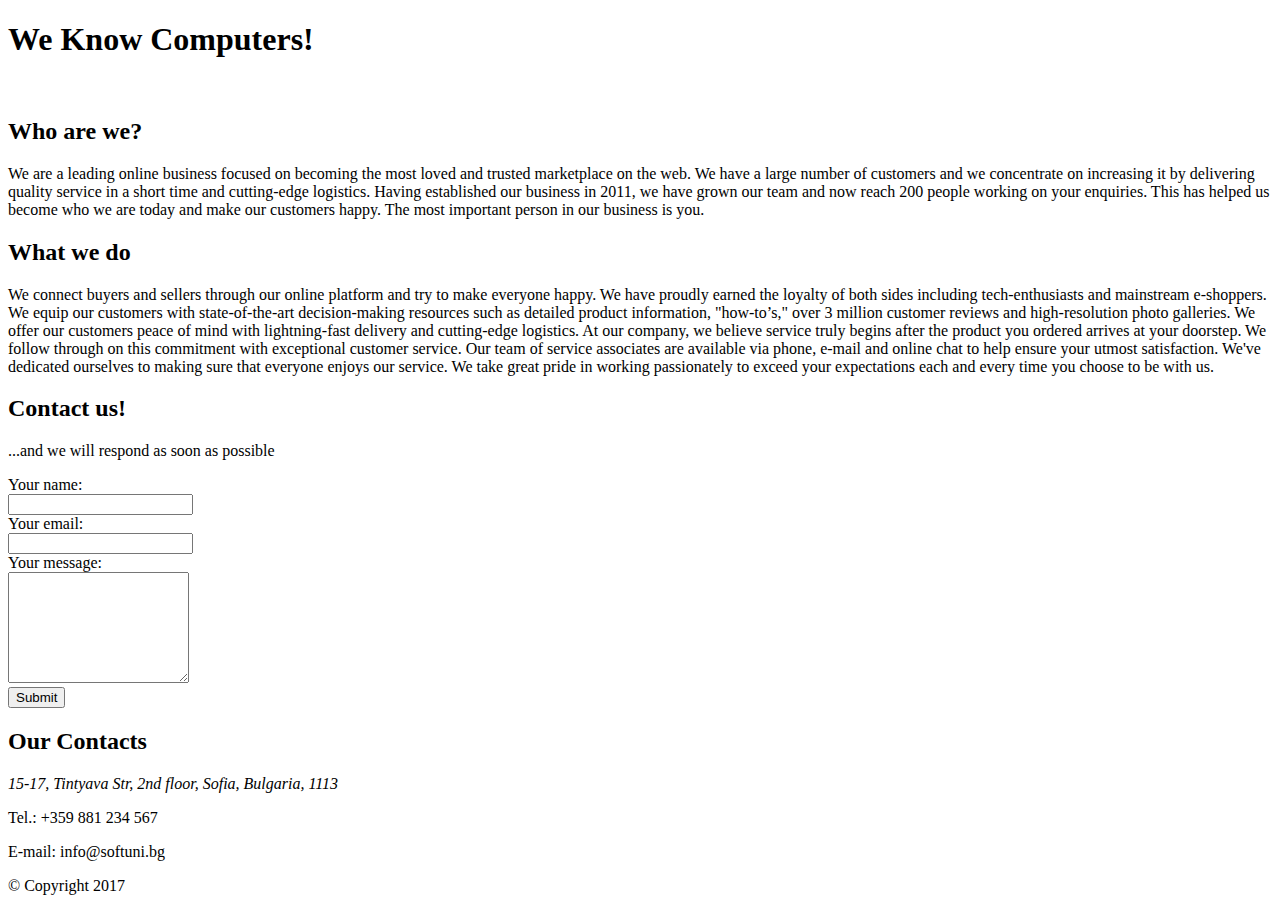
==== about-us.html @ b2bbc257 "about-us.html" ====
<!DOCTYPE html>
<html>
  <head>
    <link rel="stylesheet" href="about-us.css">
    <meta charset="utf-8">
    <title>About Us</title>
  </head>
  <body>
    <header>
      <h1>We Know Computers!</h1>
      <img src="programmer.jpg" alt="">
    </header>
    <main>
      <section>

      <h2>Who are we?</h2>
         <p>We are a leading online business focused on becoming the most loved and trusted marketplace on the web. We have a large number of customers and we concentrate on increasing it by delivering quality service in a short time and cutting-edge logistics.
Having established our business in 2011, we have grown our team and now reach 200 people working on your enquiries. This has helped us become who we are today and make our customers happy. The most important person in our business is you.
</p>


      <h2>What we do</h2>
         <p>We connect buyers and sellers through our online platform and try to make everyone happy. We have proudly earned the loyalty of both sides including tech-enthusiasts and mainstream e-shoppers.
We equip our customers with state-of-the-art decision-making resources such as detailed product information, "how-to’s," over 3 million customer reviews and high-resolution photo galleries. We offer our customers peace of mind with lightning-fast delivery and cutting-edge logistics.

At our company, we believe service truly begins after the product you ordered arrives at your doorstep. We follow through on this commitment with exceptional customer service. Our team of service associates are available via phone, e-mail and online chat to help ensure your utmost satisfaction.

We've dedicated ourselves to making sure that everyone enjoys our service. We take great pride in working passionately to exceed your expectations each and every time you choose to be with us.
</p>
     </section>

<h2>Contact us!</h2>
<p>...and we will respond as soon as possible</p>
      <aside class="Contact form">
        <form id="contact_form" action="#">
	<div class="row">
		<label for="name">Your name:</label><br />
		<input id="name" class="input" name="name" type="text" value="" /><br />
	</div>
	<div class="row">
		<label for="email">Your email:</label><br />
		<input id="email" class="input" name="email" type="text" value="" /><br />
	</div>
	<div class="row">
    <label for="message">Your message:</label><br />
    		<textarea id="message" class="input" name="message" rows="7"></textarea><br />
    	</div>
            <button type="button" name="button">Submit</button>
    </form>
  </aside>

    <aside class="Contacts">
        <h2>Our Contacts</h2>
        <address>
          15-17, Tintyava Str, 2nd floor, Sofia, Bulgaria, 1113
        </address></p>
        <p>Tel.: +359 881 234 567</p>
        <p>E-mail: info@softuni.bg</p>
      </aside>
    </main>
     <footer>&copy; Copyright 2017</footer>
  </body>
</html>
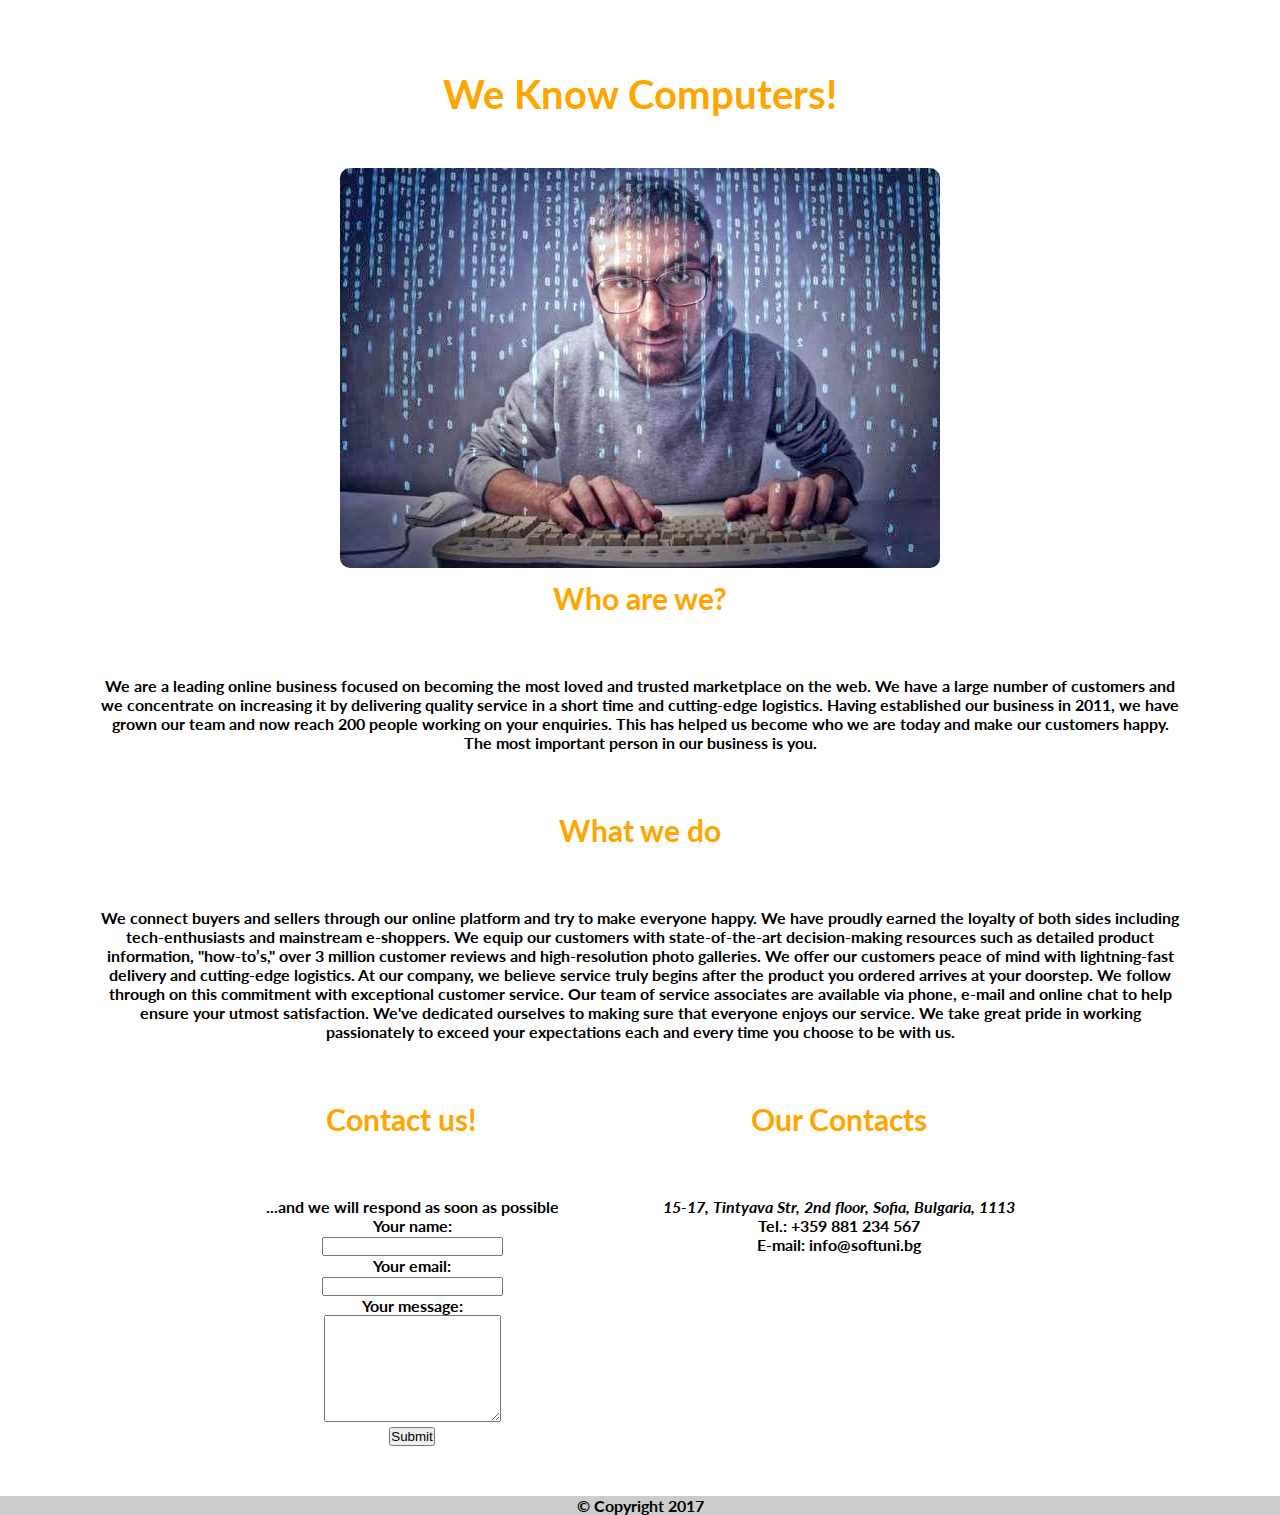
==== commit 000bf2c8: "CSS almost done; programmer jpg added; html changed to fit css" ====
--- a/about-us.html
+++ b/about-us.html
@@ -8,7 +8,7 @@
   <body>
     <header>
       <h1>We Know Computers!</h1>
-      <img src="programmer.jpg" alt="">
+      <img src="images/programmer.jpg"/>
     </header>
     <main>
       <section>
@@ -29,34 +29,35 @@
 </p>
      </section>
 
-<h2>Contact us!</h2>
-<p>...and we will respond as soon as possible</p>
-      <aside class="Contact form">
-        <form id="contact_form" action="#">
-	<div class="row">
-		<label for="name">Your name:</label><br />
-		<input id="name" class="input" name="name" type="text" value="" /><br />
-	</div>
-	<div class="row">
-		<label for="email">Your email:</label><br />
-		<input id="email" class="input" name="email" type="text" value="" /><br />
-	</div>
-	<div class="row">
-    <label for="message">Your message:</label><br />
-    		<textarea id="message" class="input" name="message" rows="7"></textarea><br />
-    	</div>
+<div id="contacts-wrapper">
+      <div id="contact-form">
+        <h2 id="contact-us">Contact us!</h2>
+        <p>...and we will respond as soon as possible</p>
+          <form id="contact_form" action="#">
+	          <div class="row">
+		          <label for="name">Your name:</label><br />
+		            <input id="name" class="input" name="name" type="text" value="" /><br />
+	          </div>
+	            <div class="row">
+	             	<label for="email">Your email:</label><br />
+		              <input id="email" class="input" name="email" type="text" value="" /><br />
+	           </div>
+	             <div class="row">
+                 <label for="message">Your message:</label><br />
+    		           <textarea id="message" class="input" name="message" rows="7"></textarea><br />
+    	         </div>
             <button type="button" name="button">Submit</button>
-    </form>
-  </aside>
+        </form>
+       </div>
 
-    <aside class="Contacts">
+       <div id="contacts">
         <h2>Our Contacts</h2>
-        <address>
-          15-17, Tintyava Str, 2nd floor, Sofia, Bulgaria, 1113
-        </address></p>
-        <p>Tel.: +359 881 234 567</p>
-        <p>E-mail: info@softuni.bg</p>
-      </aside>
+              <address>15-17, Tintyava Str, 2nd floor, Sofia, Bulgaria, 1113
+              </address>
+                <p>Tel.: +359 881 234 567</p>
+                  <p>E-mail: info@softuni.bg</p>
+      </div>
+    </div>
     </main>
      <footer>&copy; Copyright 2017</footer>
   </body>
--- a/about-us.css
+++ b/about-us.css
@@ -0,0 +1,80 @@
+@import url('https://fonts.googleapis.com/css?family=Lato');
+
+* {
+  margin: 0;
+  padding: 0;
+}
+
+body {
+  font-family: "Lato", Arial, sans-serif;
+  font-weight: bold;
+  margin: 0 auto;
+}
+
+h1 {
+color: #ffa500;
+font-size: 40px;
+margin: 50px 50px;
+text-align: center;
+}
+
+header > img {
+  border-radius: 10px;
+  display: block;
+  margin: 0 auto;
+}
+
+header{
+  min-width: 100%;
+}
+
+body > header {
+  height: 500px;
+  background-size: contain;
+  padding-top: 20px;
+}
+
+h2   {
+  color: #ffa500;
+  font-size: 30px;
+  margin: 60px;
+  text-align: center;
+
+  }
+
+section > p {
+  margin: 0 30px 0 30px;
+  border: 25px;
+  border-color: #ffa500;
+  text-align: center;
+  margin: 0 100px;
+
+}
+#contacts-wrapper{
+text-align: center;
+margin-bottom: 50px;
+}
+#contact-form {
+  vertical-align: top;
+  display: inline-block;
+  margin: 0 50px;
+}
+
+#contact-us {
+  text-align: left;
+}
+
+#contact-us > p {
+  margin: 0;
+  padding: 0;
+}
+
+#contacts {
+  vertical-align: top;
+  display: inline-block;
+  margin: 0 50px;
+}
+footer{
+  text-align: center;
+  background-color: #ccc;
+}
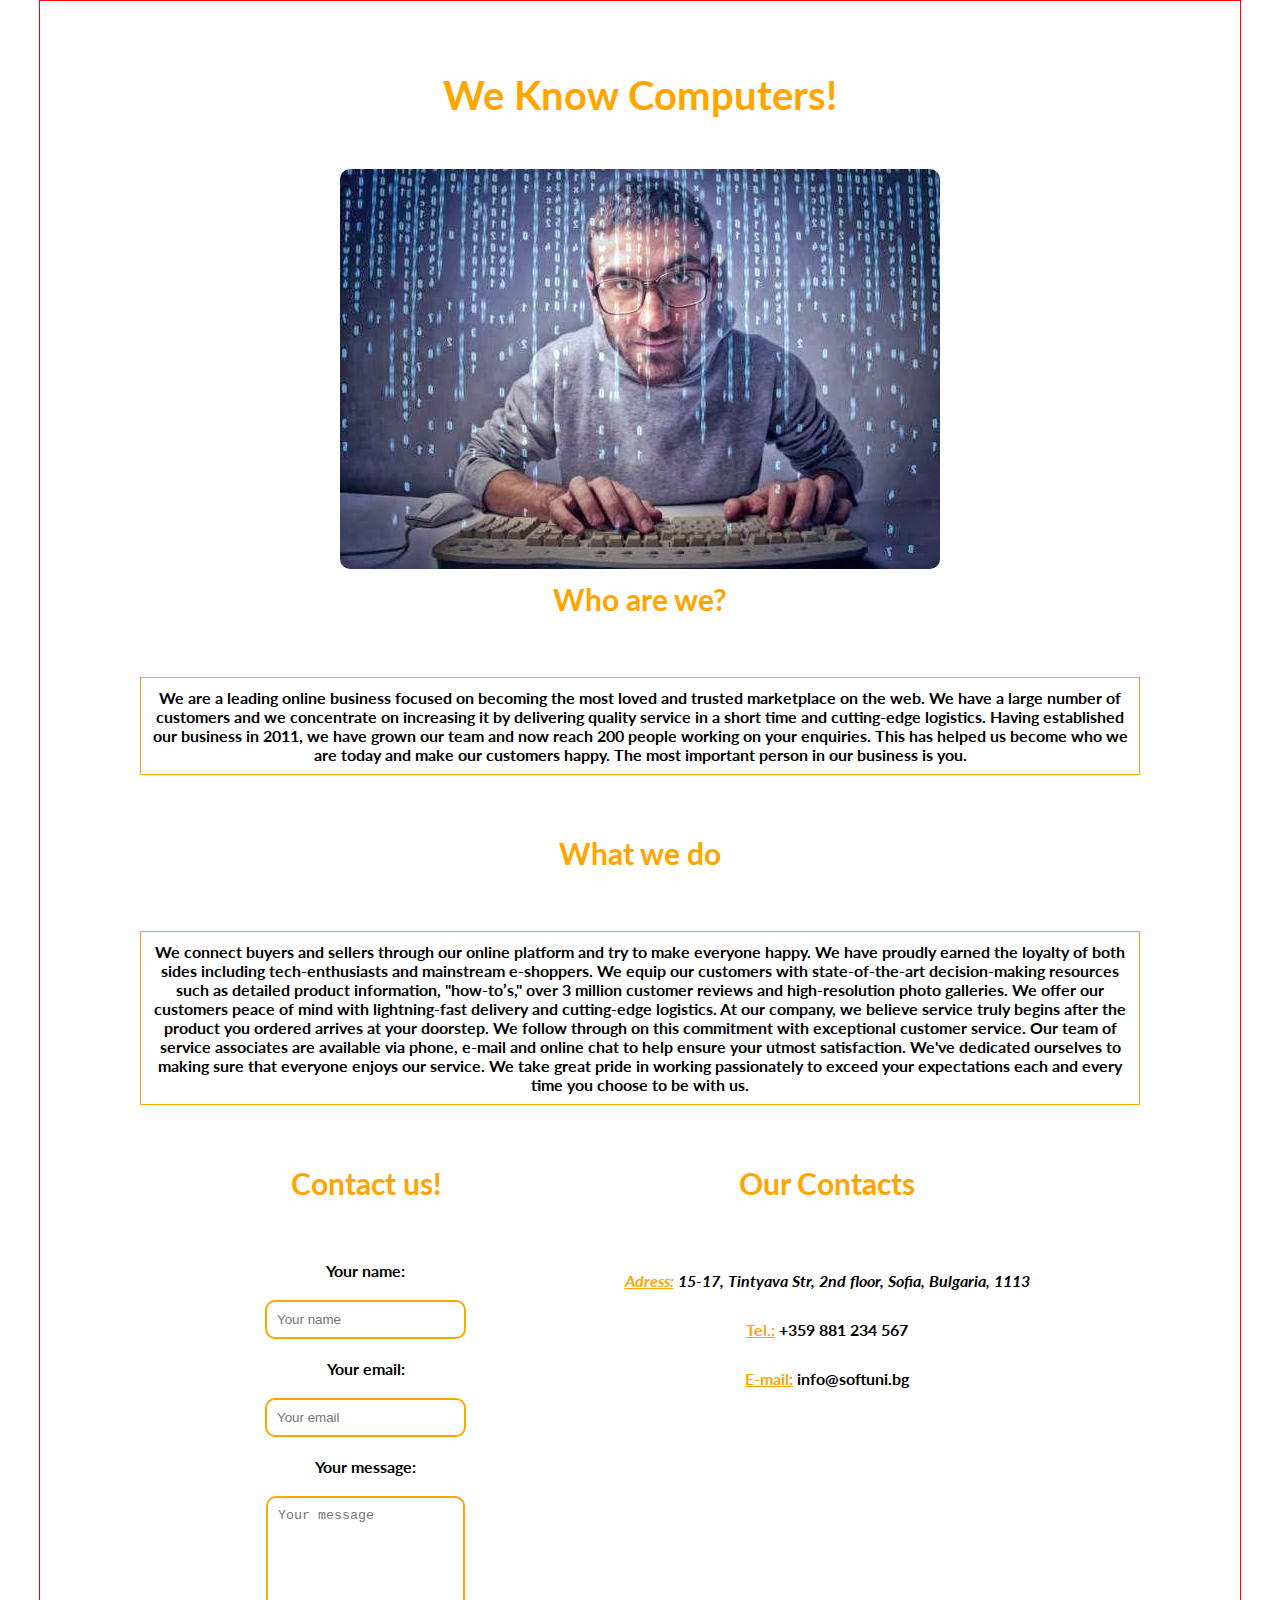
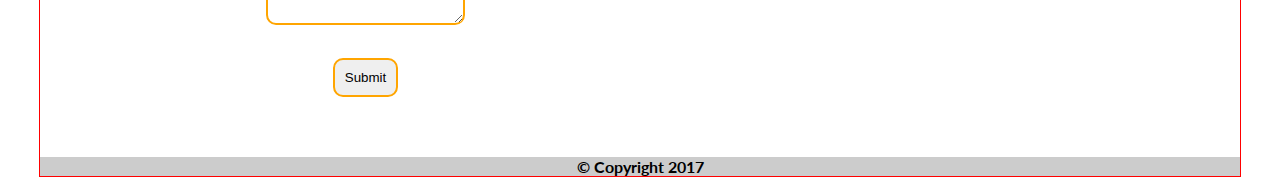
==== commit 358ea80f: "css updated" ====
--- a/about-us.html
+++ b/about-us.html
@@ -4,6 +4,7 @@
     <link rel="stylesheet" href="about-us.css">
     <meta charset="utf-8">
     <title>About Us</title>
+      <link rel="shortcut icon" href="images/tdLogo.ico">
   </head>
   <body>
     <header>
@@ -32,19 +33,18 @@
 <div id="contacts-wrapper">
       <div id="contact-form">
         <h2 id="contact-us">Contact us!</h2>
-        <p>...and we will respond as soon as possible</p>
-          <form id="contact_form" action="#">
+              <form id="contact_form" action="#">
 	          <div class="row">
 		          <label for="name">Your name:</label><br />
-		            <input id="name" class="input" name="name" type="text" value="" /><br />
+		            <input id="name" class="input" name="name" placeholder="Your name" type="text" value="" /><br />
 	          </div>
 	            <div class="row">
 	             	<label for="email">Your email:</label><br />
-		              <input id="email" class="input" name="email" type="text" value="" /><br />
+		              <input id="email" class="input" name="email" placeholder="Your email" type="text" value="" /><br />
 	           </div>
 	             <div class="row">
                  <label for="message">Your message:</label><br />
-    		           <textarea id="message" class="input" name="message" rows="7"></textarea><br />
+    		           <textarea id="message" class="input" name="message" placeholder="Your message" rows="7"></textarea><br />
     	         </div>
             <button type="button" name="button">Submit</button>
         </form>
@@ -52,10 +52,10 @@
 
        <div id="contacts">
         <h2>Our Contacts</h2>
-              <address>15-17, Tintyava Str, 2nd floor, Sofia, Bulgaria, 1113
+              <address><span>Adress:</span> 15-17, Tintyava Str, 2nd floor, Sofia, Bulgaria, 1113
               </address>
-                <p>Tel.: +359 881 234 567</p>
-                  <p>E-mail: info@softuni.bg</p>
+                <p><span>Tel.:</span> +359 881 234 567</p>
+                  <p><span>E-mail:</span> info@softuni.bg</p>
       </div>
     </div>
     </main>
--- a/about-us.css
+++ b/about-us.css
@@ -9,6 +9,8 @@
   font-family: "Lato", Arial, sans-serif;
   font-weight: bold;
   margin: 0 auto;
+  width: 1200px;
+  border: 1px solid red;
 }
 
 h1 {
@@ -45,7 +47,7 @@
 section > p {
   margin: 0 30px 0 30px;
   border: 25px;
-  border-color: #ffa500;
+  border: 1px solid #ffa500;
   text-align: center;
   margin: 0 100px;
 
@@ -54,6 +56,7 @@
 text-align: center;
 margin-bottom: 50px;
 }
+
 #contact-form {
   vertical-align: top;
   display: inline-block;
@@ -78,3 +81,32 @@
   text-align: center;
   background-color: #ccc;
 }
+
+input#name, input#email, textarea#message {
+  margin: 20px;
+  border: 2px solid #ffa500;
+  border-radius: 10px;
+  padding: 10px;
+  outline: none;
+}
+
+input#name:active, input#email:active, textarea#message:active {
+  box-shadow: 0 0 30px - 5px darkred;
+}
+
+button {
+  margin: 10px;
+  border: 2px solid #ffa500;
+  border-radius: 10px;
+  padding: 10px;
+}
+
+#contacts > address, p {
+  margin: 10px;
+  padding: 10px;
+}
+
+span {
+  text-decoration: underline;
+  color: #ffa500;
+}
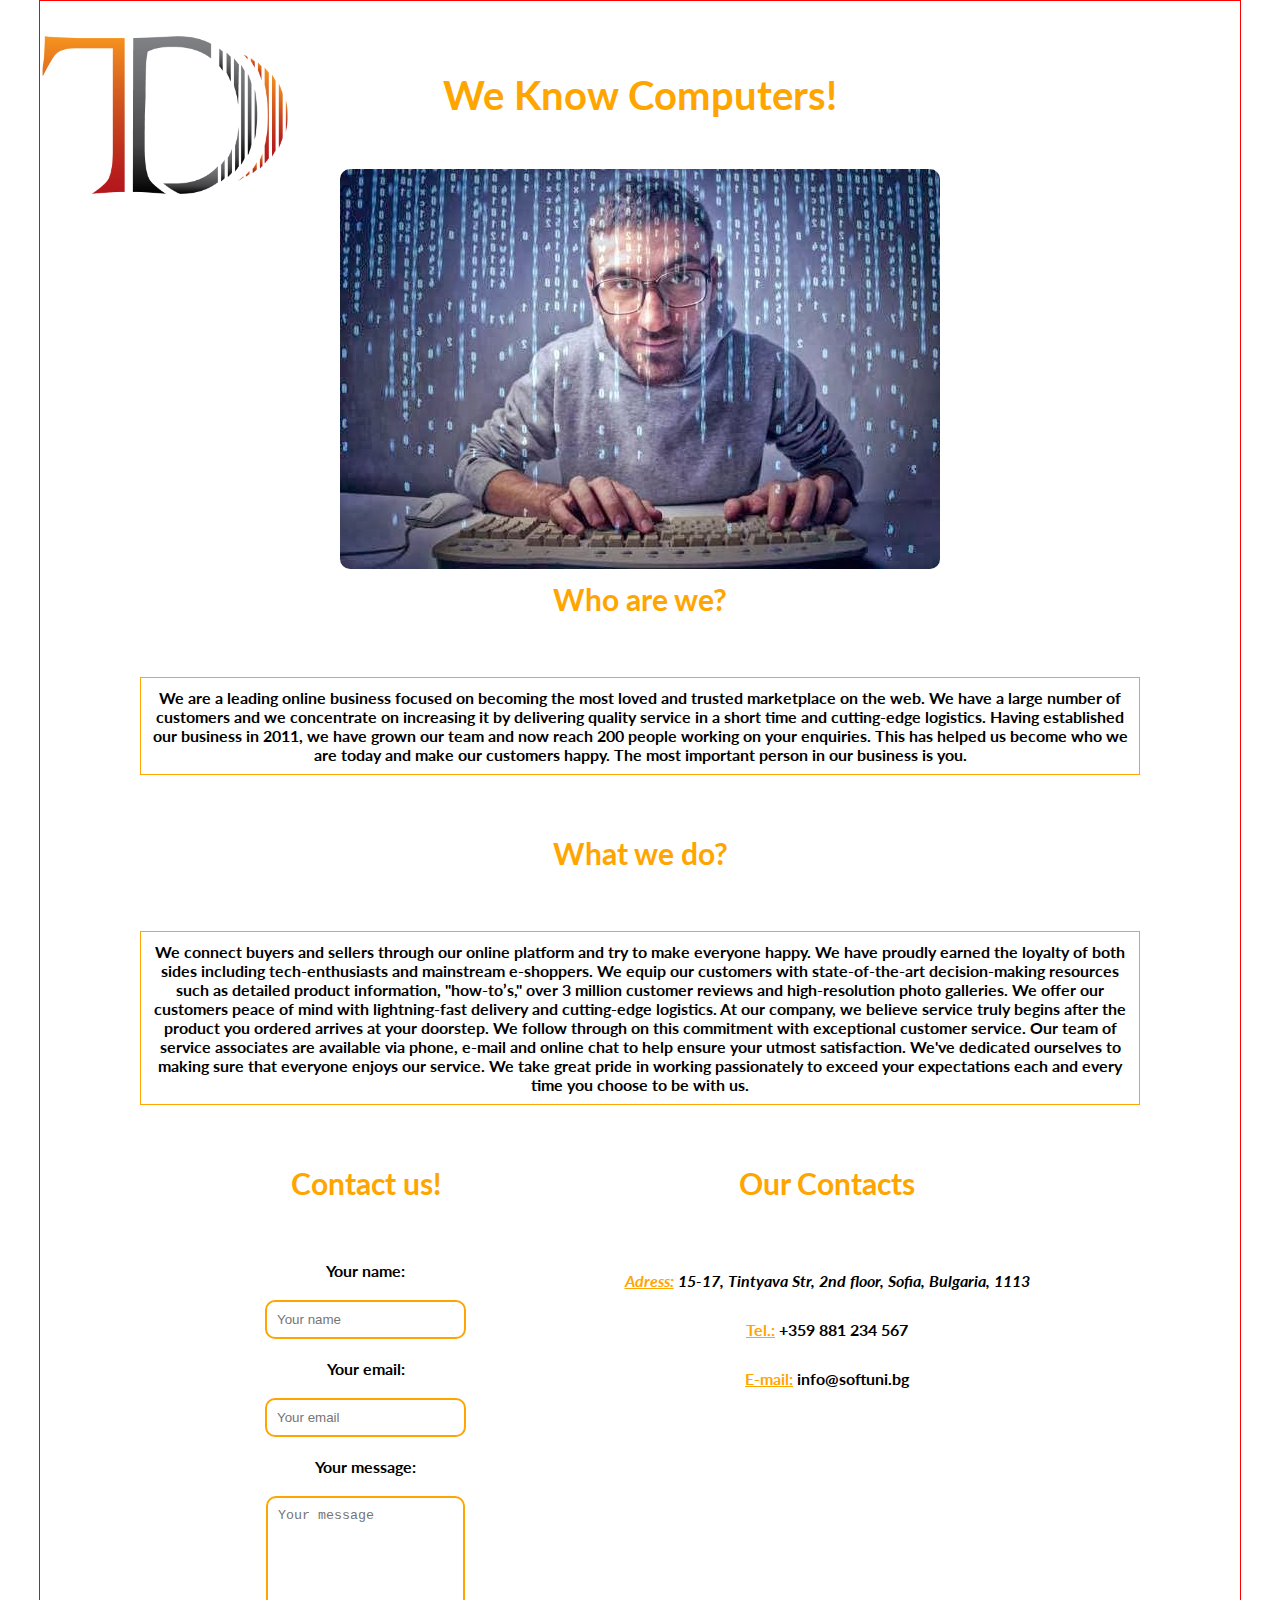
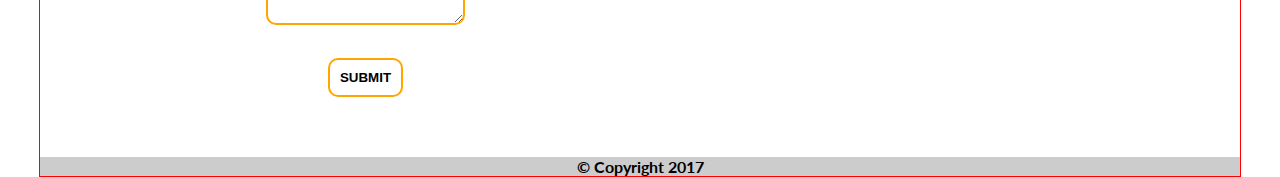
==== commit 0eebe3e1: "[AboutUs] Heading style completed [AboutUs] Click on text box style fixed" ====
--- a/about-us.html
+++ b/about-us.html
@@ -1,64 +1,67 @@
-<!DOCTYPE html>
-<html>
-  <head>
-    <link rel="stylesheet" href="about-us.css">
-    <meta charset="utf-8">
-    <title>About Us</title>
-      <link rel="shortcut icon" href="images/tdLogo.ico">
-  </head>
-  <body>
-    <header>
-      <h1>We Know Computers!</h1>
-      <img src="images/programmer.jpg"/>
-    </header>
-    <main>
-      <section>
-
-      <h2>Who are we?</h2>
-         <p>We are a leading online business focused on becoming the most loved and trusted marketplace on the web. We have a large number of customers and we concentrate on increasing it by delivering quality service in a short time and cutting-edge logistics.
-Having established our business in 2011, we have grown our team and now reach 200 people working on your enquiries. This has helped us become who we are today and make our customers happy. The most important person in our business is you.
-</p>
-
-
-      <h2>What we do</h2>
-         <p>We connect buyers and sellers through our online platform and try to make everyone happy. We have proudly earned the loyalty of both sides including tech-enthusiasts and mainstream e-shoppers.
-We equip our customers with state-of-the-art decision-making resources such as detailed product information, "how-to’s," over 3 million customer reviews and high-resolution photo galleries. We offer our customers peace of mind with lightning-fast delivery and cutting-edge logistics.
-
-At our company, we believe service truly begins after the product you ordered arrives at your doorstep. We follow through on this commitment with exceptional customer service. Our team of service associates are available via phone, e-mail and online chat to help ensure your utmost satisfaction.
-
-We've dedicated ourselves to making sure that everyone enjoys our service. We take great pride in working passionately to exceed your expectations each and every time you choose to be with us.
-</p>
-     </section>
-
-<div id="contacts-wrapper">
-      <div id="contact-form">
-        <h2 id="contact-us">Contact us!</h2>
-              <form id="contact_form" action="#">
-	          <div class="row">
-		          <label for="name">Your name:</label><br />
-		            <input id="name" class="input" name="name" placeholder="Your name" type="text" value="" /><br />
-	          </div>
-	            <div class="row">
-	             	<label for="email">Your email:</label><br />
-		              <input id="email" class="input" name="email" placeholder="Your email" type="text" value="" /><br />
-	           </div>
-	             <div class="row">
-                 <label for="message">Your message:</label><br />
-    		           <textarea id="message" class="input" name="message" placeholder="Your message" rows="7"></textarea><br />
-    	         </div>
-            <button type="button" name="button">Submit</button>
-        </form>
-       </div>
-
-       <div id="contacts">
-        <h2>Our Contacts</h2>
-              <address><span>Adress:</span> 15-17, Tintyava Str, 2nd floor, Sofia, Bulgaria, 1113
-              </address>
-                <p><span>Tel.:</span> +359 881 234 567</p>
-                  <p><span>E-mail:</span> info@softuni.bg</p>
-      </div>
-    </div>
-    </main>
-     <footer>&copy; Copyright 2017</footer>
-  </body>
-</html>
+<!DOCTYPE html>
+<html>
+  <head>
+      <link rel="stylesheet" href="about-us.css">
+      <meta charset="utf-8">
+      <title>About Us</title>
+      <link rel="shortcut icon" href="images/tdLogo.ico">
+  </head>
+  <body>
+        <header>
+          <div class="logo">
+            <a href="TechDepot.html"><img src="images/tdLogo.png" alt="logo"></a>
+          </div>
+            <h1>We Know Computers!</h1>
+              <img src="images/programmer.jpg"/>
+          </header>
+    <main>
+      <section>
+
+        <h2>Who are we?</h2>
+          <p>We are a leading online business focused on becoming the most loved and trusted marketplace on the web. We have a large number of customers and we concentrate on increasing it by delivering quality service in a short time and cutting-edge logistics.
+            Having established our business in 2011, we have grown our team and now reach 200 people working on your enquiries. This has helped us become who we are today and make our customers happy. The most important person in our business is you.
+          </p>
+
+
+        <h2>What we do?</h2>
+          <p>We connect buyers and sellers through our online platform and try to make everyone happy. We have proudly earned the loyalty of both sides including tech-enthusiasts and mainstream e-shoppers.
+              We equip our customers with state-of-the-art decision-making resources such as detailed product information, "how-to’s," over 3 million customer reviews and high-resolution photo galleries. We offer our customers peace of mind with lightning-fast delivery and cutting-edge logistics.
+
+              At our company, we believe service truly begins after the product you ordered arrives at your doorstep. We follow through on this commitment with exceptional customer service. Our team of service associates are available via phone, e-mail and online chat to help ensure your utmost satisfaction.
+
+              We've dedicated ourselves to making sure that everyone enjoys our service. We take great pride in working passionately to exceed your expectations each and every time you choose to be with us.
+          </p>
+     </section>
+
+        <div id="contacts-wrapper">
+          <div id="contact-form">
+            <h2 id="contact-us">Contact us!</h2>
+              <form id="contact_form" action="#">
+	               <div class="row">
+		                 <label for="name">Your name:</label><br />
+		                   <input id="name" class="input" name="name" placeholder="Your name" type="text" value="" /><br />
+	               </div>
+	            <div class="row">
+	             	<label for="email">Your email:</label><br />
+		              <input id="email" class="input" name="email" placeholder="Your email" type="text" value="" /><br />
+	           </div>
+	             <div class="row">
+                 <label for="message">Your message:</label><br />
+    		           <textarea id="message" class="input" name="message" placeholder="Your message" rows="7"></textarea><br />
+    	         </div>
+            <button type="button" name="button">Submit</button>
+        </form>
+       </div>
+
+       <div id="contacts">
+        <h2>Our Contacts</h2>
+              <address><span>Adress:</span> 15-17, Tintyava Str, 2nd floor, Sofia, Bulgaria, 1113
+              </address>
+                <p><span>Tel.:</span> +359 881 234 567</p>
+                  <p><span>E-mail:</span> info@softuni.bg</p>
+        </div>
+    </div>
+    </main>
+     <footer>&copy; Copyright 2017</footer>
+  </body>
+</html>
--- a/about-us.css
+++ b/about-us.css
@@ -11,12 +11,19 @@
   margin: 0 auto;
   width: 1200px;
   border: 1px solid red;
+  position: relative;
+}
+
+header {
+  width: 100%;
+  margin: 0 auto;
+  /*position: absolute;*/
 }
 
 h1 {
 color: #ffa500;
 font-size: 40px;
-margin: 50px 50px;
+margin: 50px auto;
 text-align: center;
 }
 
@@ -24,11 +31,12 @@
   border-radius: 10px;
   display: block;
   margin: 0 auto;
+  width: 600px;
+  max-width: 50%;
+  position: relative;
 }
 
-header{
-  min-width: 100%;
-}
+
 
 body > header {
   height: 500px;
@@ -46,7 +54,7 @@
 
 section > p {
   margin: 0 30px 0 30px;
-  border: 25px;
+  border: 25px;
   border: 1px solid #ffa500;
   text-align: center;
   margin: 0 100px;
@@ -82,7 +90,7 @@
   background-color: #ccc;
 }
 
-input#name, input#email, textarea#message {
+input[type=text], #message {
   margin: 20px;
   border: 2px solid #ffa500;
   border-radius: 10px;
@@ -90,15 +98,25 @@
   outline: none;
 }
 
-input#name:active, input#email:active, textarea#message:active {
-  box-shadow: 0 0 30px - 5px darkred;
-}
 
 button {
   margin: 10px;
   border: 2px solid #ffa500;
   border-radius: 10px;
   padding: 10px;
+  background-color: #fff;
+  text-transform: uppercase;
+  font-weight: bold;
+}
+
+button:hover {
+  cursor: pointer;
+  background-color: #ffa500;
+  color: white;
+}
+
+input[type=text]:active, #message:active {
+  box-shadow: 0 0 30px 5px darkred;
 }
 
 #contacts > address, p {
@@ -110,3 +128,12 @@
   text-decoration: underline;
   color: #ffa500;
 }
+
+div.logo{
+  position: absolute;
+}
+
+div.logo > a > img {
+  width: 250px;
+  float: left;
+}
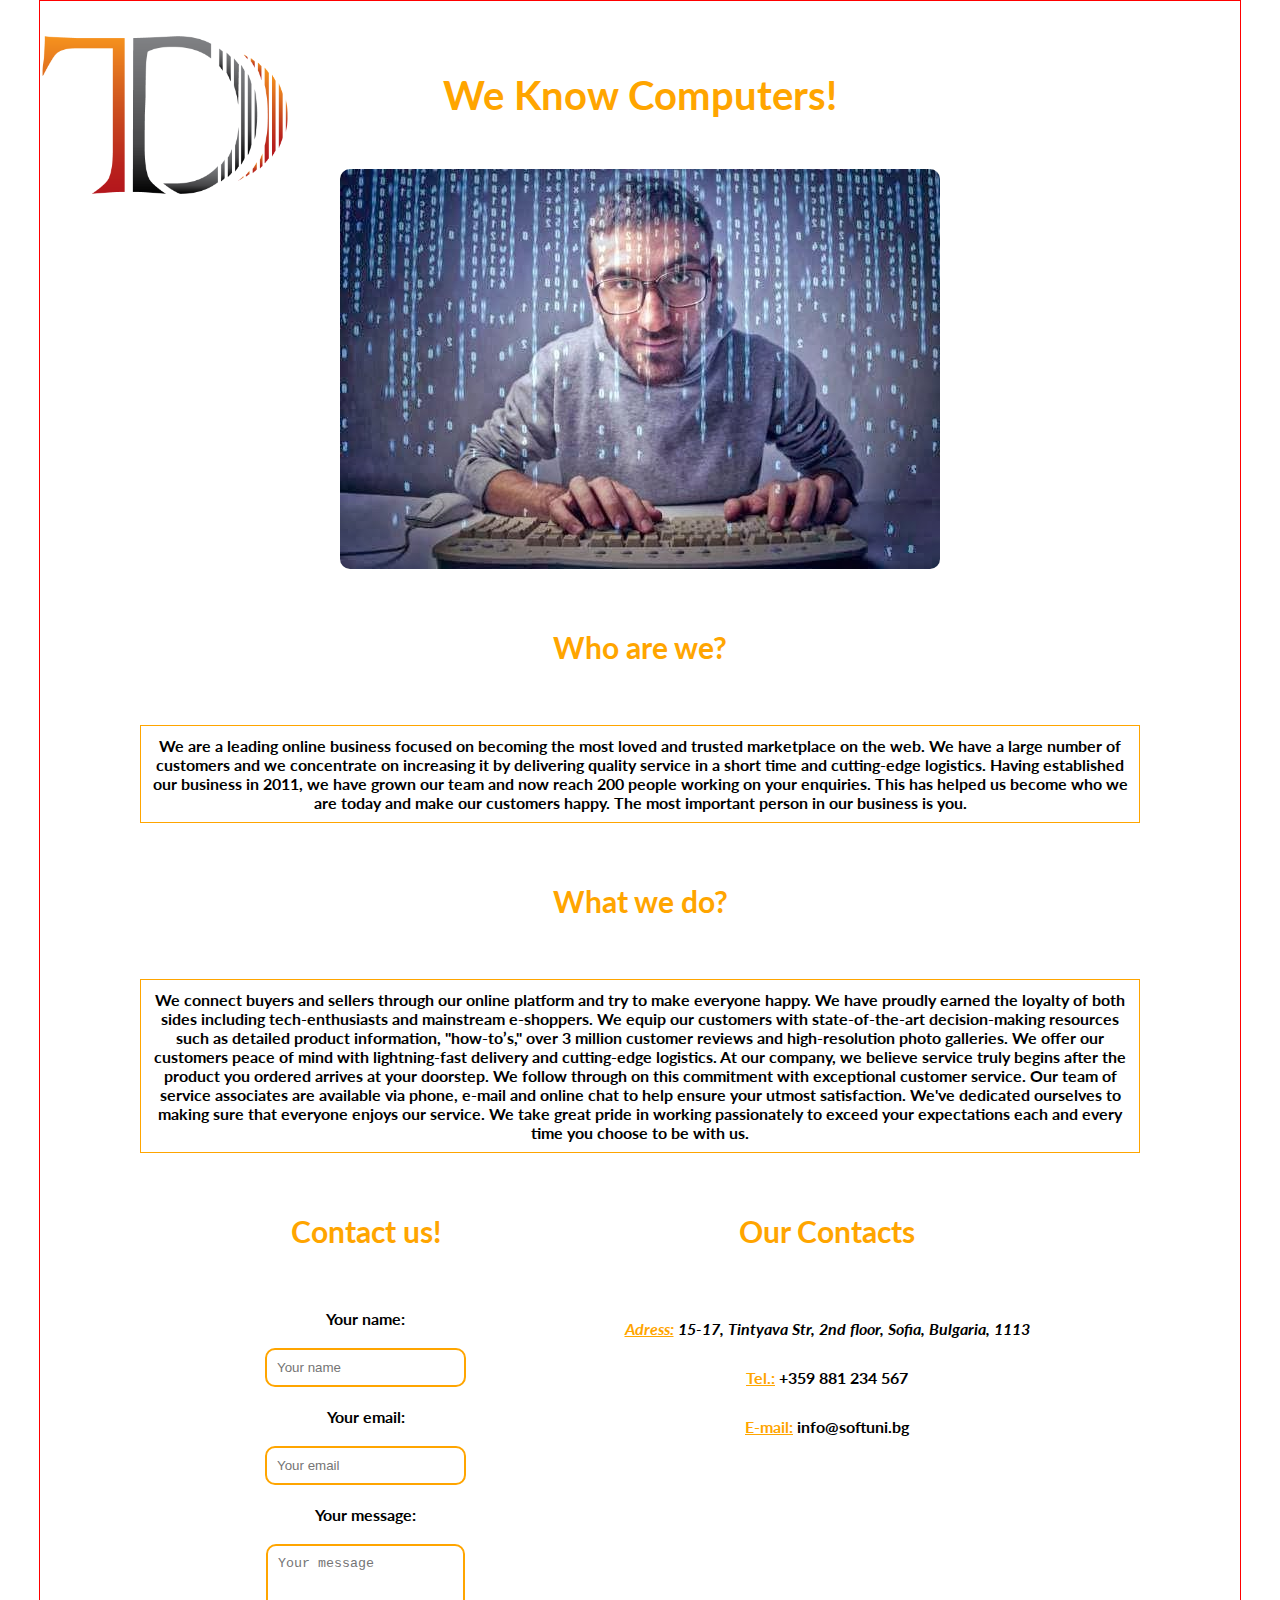
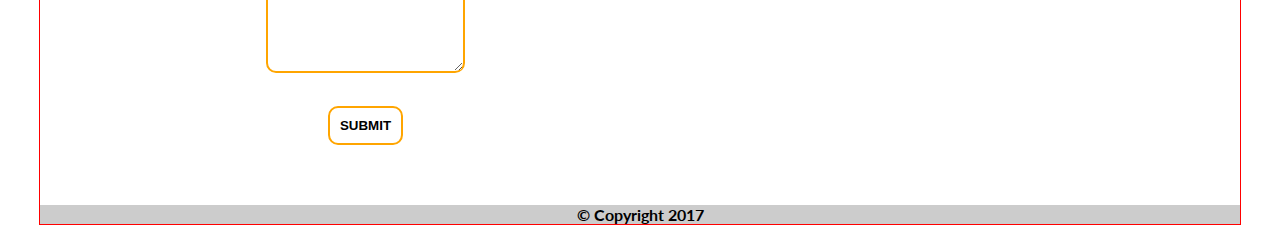
==== commit c0f6e1e7: "" ====
--- a/about-us.html
+++ b/about-us.html
@@ -2,7 +2,9 @@
 <html>
   <head>
       <link rel="stylesheet" href="about-us.css">
+      <link rel="stylesheet" href="about-us-responsive.css">
       <meta charset="utf-8">
+      <meta name="viewport" content="width=device-width, initial-scale=1.0">
       <title>About Us</title>
       <link rel="shortcut icon" href="images/tdLogo.ico">
   </head>
--- a/about-us.css
+++ b/about-us.css
@@ -12,7 +12,7 @@
   width: 1200px;
   border: 1px solid red;
   position: relative;
-}
+  }
 
 header {
   width: 100%;
@@ -39,7 +39,6 @@
 
 
 body > header {
-  height: 500px;
   background-size: contain;
   padding-top: 20px;
 }
@@ -63,6 +62,7 @@
 #contacts-wrapper{
 text-align: center;
 margin-bottom: 50px;
+
 }
 
 #contact-form {
@@ -129,7 +129,7 @@
   color: #ffa500;
 }
 
-div.logo{
+.logo{
   position: absolute;
 }
 
@@ -137,3 +137,7 @@
   width: 250px;
   float: left;
 }
+
+div.logo > a > img:hover {
+   box-shadow: 0 0 30px -5px darkred;
+}
